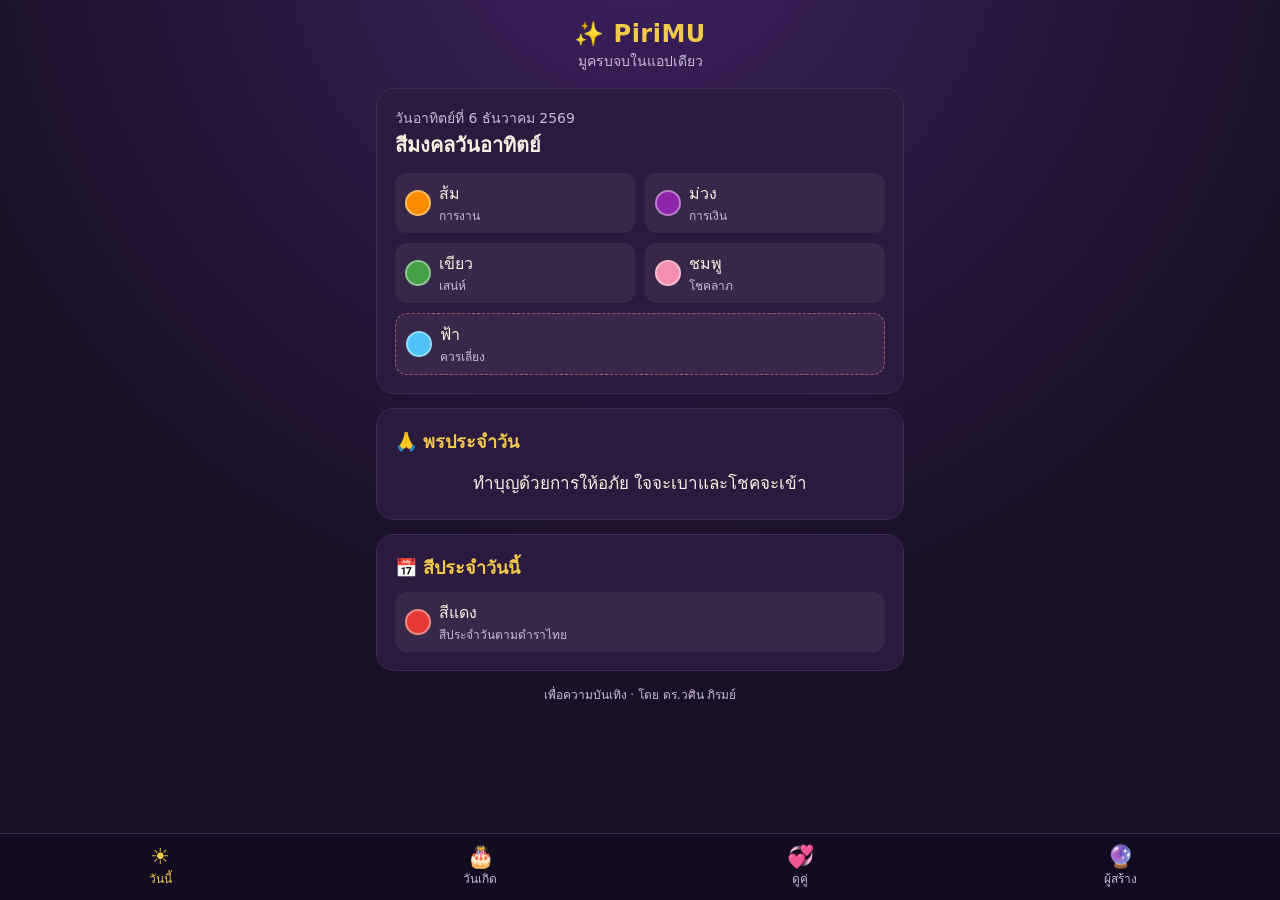
==== android/app/src/main/assets/www/index.html @ fe482118 "android app" ====
<!doctype html>
<html lang="th">
<head>
<meta charset="utf-8">
<meta name="viewport" content="width=device-width,initial-scale=1,viewport-fit=cover">
<title>PiriMU – มูครบจบในแอปเดียว</title>
<style>
:root{--bg:#1a1026;--card:#2a1a3d;--gold:#f2c94c;--gold2:#e0a82e;--txt:#f7efe0;--mut:#c9b8d8;--line:#3d2a55}
*{box-sizing:border-box;margin:0;padding:0;-webkit-tap-highlight-color:transparent}
body{background:radial-gradient(circle at 50% -10%,#3b2160 0,var(--bg) 60%) fixed;color:var(--txt);font-family:"Sarabun","Noto Sans Thai",system-ui,sans-serif;min-height:100vh;padding-bottom:84px}
header{padding:20px 16px 8px;text-align:center}
header h1{font-size:24px;color:var(--gold);letter-spacing:.5px}
header p{color:var(--mut);font-size:14px;margin-top:2px}
main{padding:8px 16px;max-width:560px;margin:0 auto}
.card{background:var(--card);border:1px solid var(--line);border-radius:18px;padding:18px;margin-bottom:14px}
.card h2{font-size:18px;color:var(--gold);margin-bottom:10px}
.big{font-size:20px;font-weight:700}
.mut{color:var(--mut);font-size:14px}
.row{display:flex;gap:10px;flex-wrap:wrap}
.chip{display:flex;align-items:center;gap:8px;background:#ffffff10;border-radius:12px;padding:8px 10px;flex:1 1 45%}
.dot{width:26px;height:26px;border-radius:50%;border:2px solid #fff6;flex:none}
.chip small{display:block;color:var(--mut);font-size:12px}
.bad{border:1px dashed #ff8a8a88}
label{display:block;font-size:14px;color:var(--mut);margin:10px 0 4px}
input,select{width:100%;padding:12px;border-radius:12px;border:1px solid var(--line);background:#120a1c;color:var(--txt);font-size:16px;font-family:inherit}
button.main{width:100%;margin-top:14px;padding:14px;border:0;border-radius:14px;background:linear-gradient(135deg,var(--gold),var(--gold2));color:#2a1a00;font-size:17px;font-weight:700;font-family:inherit}
.score{font-size:56px;font-weight:800;color:var(--gold);text-align:center}
.bar{height:10px;background:#ffffff15;border-radius:6px;overflow:hidden;margin:6px 0 12px}
.bar i{display:block;height:100%;background:linear-gradient(90deg,#ff7eb3,var(--gold))}
.quote{font-size:17px;line-height:1.6;text-align:center;padding:4px 6px}
nav{position:fixed;bottom:0;left:0;right:0;display:flex;background:#140b20f0;border-top:1px solid var(--line);padding-bottom:env(safe-area-inset-bottom)}
nav button{flex:1;background:none;border:0;color:var(--mut);padding:10px 0 12px;font-family:inherit;font-size:12px}
nav button b{display:block;font-size:22px;font-weight:400}
nav button.on{color:var(--gold)}
.tab{display:none}.tab.on{display:block}
a.link{display:flex;justify-content:space-between;align-items:center;padding:13px 4px;border-bottom:1px solid var(--line);color:var(--txt);text-decoration:none}
a.link:last-child{border:0}
a.link span{color:var(--mut);font-size:13px}
.avatar{width:84px;height:84px;border-radius:50%;margin:0 auto 10px;display:grid;place-items:center;font-size:38px;background:linear-gradient(135deg,var(--gold),#b06ab3)}
.center{text-align:center}
.note{font-size:12px;color:var(--mut);text-align:center;margin:6px 0 16px}
</style>
</head>
<body>
<header><h1>✨ PiriMU</h1><p>มูครบจบในแอปเดียว</p></header>
<main>

<section class="tab on" id="t-today">
  <div class="card">
    <div class="mut" id="dateTxt"></div>
    <div class="big" id="dayTxt"></div>
    <div class="row" style="margin-top:12px" id="todayColors"></div>
  </div>
  <div class="card"><h2>🙏 พรประจำวัน</h2><p class="quote" id="quoteTxt"></p></div>
  <div class="card">
    <h2>📅 สีประจำวันนี้</h2>
    <div class="chip"><span class="dot" id="dayDot"></span><div><span id="dayColorName"></span><small>สีประจำวันตามตำราไทย</small></div></div>
  </div>
</section>

<section class="tab" id="t-birth">
  <div class="card">
    <h2>🎂 ดวงตามวันเกิด</h2>
    <label for="bd">วันเกิดของคุณ</label>
    <input type="date" id="bd">
    <button class="main" id="bdBtn">ดูดวง</button>
  </div>
  <div id="bdOut"></div>
</section>

<section class="tab" id="t-love">
  <div class="card">
    <h2>💞 ดูคู่จากชื่อ</h2>
    <label for="n1">ชื่อของคุณ</label><input id="n1" placeholder="เช่น สมชาย">
    <label for="n2">ชื่อคนที่คุณแอบชอบ / แฟน</label><input id="n2" placeholder="เช่น สมหญิง">
    <button class="main" id="loveBtn">ดูความเข้ากัน</button>
  </div>
  <div id="loveOut"></div>
</section>

<section class="tab" id="t-about">
  <div class="card center">
    <div class="avatar">🔮</div>
    <div class="big">ดร.วศิน ภิรมย์</div>
    <p class="mut">ผู้สร้าง PiriMU · อาจารย์ด้านซอฟต์แวร์และ AI</p>
  </div>
  <div class="card">
    <h2>ผลงานอื่นของผู้สร้าง</h2>
    <a class="link" href="https://pirimu.com">PiriMU.com<span>เว็บสายมู →</span></a>
    <a class="link" href="https://kway.app">KWAY.app<span>AI สร้างคอนเทนต์ภาษาไทย →</span></a>
    <a class="link" href="https://wasinpirom.com">wasinpirom.com<span>เกี่ยวกับผู้สร้าง →</span></a>
    <a class="link" href="https://popdeng.com">popdeng.com<span>เกมและความบันเทิง →</span></a>
    <a class="link" href="https://line.me/R/ti/p/@wasin">LINE @wasin<span>ติดต่อ / แนะนำ →</span></a>
  </div>
  <div class="card">
    <h2>เกี่ยวกับแอป</h2>
    <p class="mut">คำทำนายทั้งหมดคำนวณในเครื่องของคุณ ไม่ส่งข้อมูลออกไปที่ใด อ้างอิงตำราสีประจำวันและเลขศาสตร์ที่นิยมในไทย จัดทำเพื่อความบันเทิงเท่านั้น</p>
    <p class="mut" style="margin-top:8px"><a href="https://pirimu.com/privacy" style="color:var(--gold)">นโยบายความเป็นส่วนตัว</a> · เวอร์ชัน 0.1</p>
  </div>
</section>

<p class="note">เพื่อความบันเทิง · โดย ดร.วศิน ภิรมย์</p>
</main>

<nav>
  <button class="on" data-t="today"><b>☀️</b>วันนี้</button>
  <button data-t="birth"><b>🎂</b>วันเกิด</button>
  <button data-t="love"><b>💞</b>ดูคู่</button>
  <button data-t="about"><b>🔮</b>ผู้สร้าง</button>
</nav>

<script>
// ===== ข้อมูลตำรา (แก้ได้ที่นี่) =====
const DAYS=["อาทิตย์","จันทร์","อังคาร","พุธ","พฤหัสบดี","ศุกร์","เสาร์"];
const C={แดง:"#e53935",ชมพู:"#f48fb1",ส้ม:"#fb8c00",เหลือง:"#fdd835",เขียว:"#43a047",ฟ้า:"#4fc3f7",น้ำเงิน:"#1e40af",ม่วง:"#8e24aa",ขาว:"#f5f5f5",ดำ:"#212121",เทา:"#9e9e9e",ครีม:"#f3e5ab",ทอง:"#d4af37",เงิน:"#c0c0c0",น้ำตาล:"#795548",บานเย็น:"#c2185b"};
const DAYCOLOR=["แดง","เหลือง","ชมพู","เขียว","ส้ม","ฟ้า","ม่วง"];
// สีมงคลรายวัน: [การงาน, การเงิน, เสน่ห์, โชคลาภ, กาลกิณี]
const LUCKY=[
 ["ส้ม","ม่วง","เขียว","ชมพู","ฟ้า"],
 ["เขียว","ส้ม","ม่วง","ดำ","แดง"],
 ["ม่วง","ดำ","ส้ม","เหลือง","ขาว"],
 ["ชมพู","เขียว","ฟ้า","ส้ม","บานเย็น"],
 ["แดง","ฟ้า","ดำ","เขียว","ม่วง"],
 ["ส้ม","เหลือง","ชมพู","เขียว","เทา"],
 ["ดำ","ม่วง","ฟ้า","ส้ม","เขียว"]];
const LABEL=["การงาน","การเงิน","เสน่ห์","โชคลาภ","ควรเลี่ยง"];
const BIRTH=[
 "คนเกิดวันอาทิตย์ มีความเป็นผู้นำ ใจกว้าง รักศักดิ์ศรี ทำอะไรทำจริง เหมาะกับงานที่ต้องตัดสินใจ",
 "คนเกิดวันจันทร์ อ่อนโยน ช่างสังเกต มีเสน่ห์แบบนุ่มนวล คนรอบข้างไว้ใจ เก่งเรื่องดูแลผู้อื่น",
 "คนเกิดวันอังคาร กล้าหาญ ตรงไปตรงมา ขยัน ไม่ยอมแพ้ง่าย เหมาะกับงานที่ต้องลงมือ",
 "คนเกิดวันพุธ ช่างพูด ฉลาด ปรับตัวเก่ง มีหัวการค้า ติดต่อสื่อสารได้ดีเยี่ยม",
 "คนเกิดวันพฤหัสบดี สุขุม รักการเรียนรู้ มีผู้ใหญ่อุปถัมภ์ เหมาะกับงานวิชาการและการสอน",
 "คนเกิดวันศุกร์ มีเสน่ห์ รักความสวยงาม มีศิลปะในหัวใจ เข้ากับคนง่าย",
 "คนเกิดวันเสาร์ อดทน หนักแน่น ทำงานหนักได้ดี ความสำเร็จมาช้าแต่มั่นคง"];
const QUOTES=["วันนี้ทำดีหนึ่งอย่าง โชคดีจะตามมาเอง","ยิ้มก่อน ใจจะเปิด ทางก็จะเปิด","เงินทองไหลมา เมื่อใจไม่ขี้กังวล","คนที่ใช่ จะมาในจังหวะที่ใช่","เริ่มเล็กๆ วันนี้ ดีกว่ารอวันที่สมบูรณ์แบบ","ขอให้วันนี้มีแต่คนน่ารักเข้ามาในชีวิต","ความขยันคือเครื่องรางที่ศักดิ์สิทธิ์ที่สุด","ทำบุญด้วยการให้อภัย ใจจะเบาและโชคจะเข้า","โอกาสชอบคนที่เตรียมตัวพร้อม","ขอให้วันนี้ปังทั้งงาน ปังทั้งเงิน ปังทั้งใจ"];
// เลขศาสตร์ (ตารางที่นิยม)
const NUM={1:"กดถทภฤำุ่AIJQY",2:"ขชงบปเแู้BKR",3:"ฆตฑฒ๋CGLS",4:"คธญรษะโัิDMT",5:"ฉณฌนมหฎฮฬึEHNX",6:"จลวอใUVW",7:"ซศส๊ีืOZ",8:"ยผฝพฟ็FP",9:"ฏฐไ์"};
const MAP={};for(const k in NUM)for(const ch of NUM[k])MAP[ch]=+k;
const numOf=s=>[...s.toUpperCase()].reduce((a,ch)=>a+(MAP[ch]||0),0);

// ===== ส่วนแสดงผล =====
const $=id=>document.getElementById(id);
const chip=(name,label,bad)=>`<div class="chip${bad?' bad':''}"><span class="dot" style="background:${C[name]}"></span><div>${name}<small>${label}</small></div></div>`;
function colorsFor(d){return LUCKY[d].map((c,i)=>chip(c,LABEL[i],i===4)).join("")}

function renderToday(){
  const now=new Date(),d=now.getDay();
  $("dateTxt").textContent=now.toLocaleDateString("th-TH",{weekday:"long",day:"numeric",month:"long",year:"numeric"});
  $("dayTxt").textContent="สีมงคลวัน"+DAYS[d];
  $("todayColors").innerHTML=colorsFor(d);
  $("dayDot").style.background=C[DAYCOLOR[d]];
  $("dayColorName").textContent="สี"+DAYCOLOR[d];
  const seed=now.getFullYear()*400+now.getMonth()*31+now.getDate();
  $("quoteTxt").textContent=QUOTES[seed%QUOTES.length];
}

$("bdBtn").onclick=()=>{
  const v=$("bd").value; if(!v){$("bdOut").innerHTML='<div class="card mut">กรุณาเลือกวันเกิดก่อนนะ</div>';return}
  const [y,m,dd]=v.split("-").map(Number); const d=new Date(y,m-1,dd).getDay();
  const n=String(y+m+dd).split("").reduce((a,b)=>a+ +b,0)%9||9;
  $("bdOut").innerHTML=`<div class="card"><h2>เกิดวัน${DAYS[d]}</h2><p style="line-height:1.7">${BIRTH[d]}</p>
  <div class="chip" style="margin-top:12px"><span class="dot" style="background:${C[DAYCOLOR[d]]}"></span><div>สี${DAYCOLOR[d]}<small>สีประจำวันเกิด</small></div></div></div>
  <div class="card"><h2>สีเสริมดวงคนเกิดวัน${DAYS[d]}</h2><div class="row">${colorsFor(d)}</div></div>
  <div class="card"><h2>เลขนำโชค</h2><div class="score">${n}</div><p class="mut center">คำนวณจากวันเดือนปีเกิด</p></div>`;
};

const LOVE=[[90,"คู่บุญ! เข้ากันได้ดีมาก คุยกันรู้เรื่อง ส่งเสริมกันทั้งงานและเงิน"],[75,"คู่ที่ดี มีเคมีเข้ากัน ถ้าใจเย็นกับกันจะยิ่งไปได้ไกล"],[60,"พอไปได้ ต้องเปิดใจคุยกันบ่อยๆ ความต่างจะกลายเป็นเสน่ห์"],[0,"ต่างกันเยอะ แต่ความรักชนะได้ทุกตำรา ถ้าทั้งคู่ตั้งใจ"]];
$("loveBtn").onclick=()=>{
  const a=$("n1").value.trim(),b=$("n2").value.trim();
  if(!a||!b){$("loveOut").innerHTML='<div class="card mut">ใส่ชื่อให้ครบทั้งสองคนนะ</div>';return}
  const [x,y]=[a,b].sort(),na=numOf(x),nb=numOf(y);
  let h=0;for(const ch of x+"|"+y)h=(h*31+ch.charCodeAt(0))>>>0;
  const score=50+((na+nb)*7+h)%50;
  const parts=[["ความรัก",60+(h>>3)%40],["การสื่อสาร",55+(h>>7)%45],["การเงินร่วมกัน",50+(h>>11)%50]];
  const msg=LOVE.find(l=>score>=l[0])[1];
  $("loveOut").innerHTML=`<div class="card center"><p class="mut">${a} 💞 ${b}</p><div class="score">${score}%</div><p style="line-height:1.7">${msg}</p></div>
  <div class="card">${parts.map(p=>`<div>${p[0]} <b style="float:right">${p[1]}%</b></div><div class="bar"><i style="width:${p[1]}%"></i></div>`).join("")}
  <p class="mut">ผลรวมเลขศาสตร์ชื่อ: ${a} = ${numOf(a)}, ${b} = ${numOf(b)}</p></div>`;
};

document.querySelectorAll("nav button").forEach(b=>b.onclick=()=>{
  document.querySelectorAll("nav button,.tab").forEach(e=>e.classList.remove("on"));
  b.classList.add("on");$("t-"+b.dataset.t).classList.add("on");scrollTo(0,0);
});
renderToday();
</script>
</body>
</html>
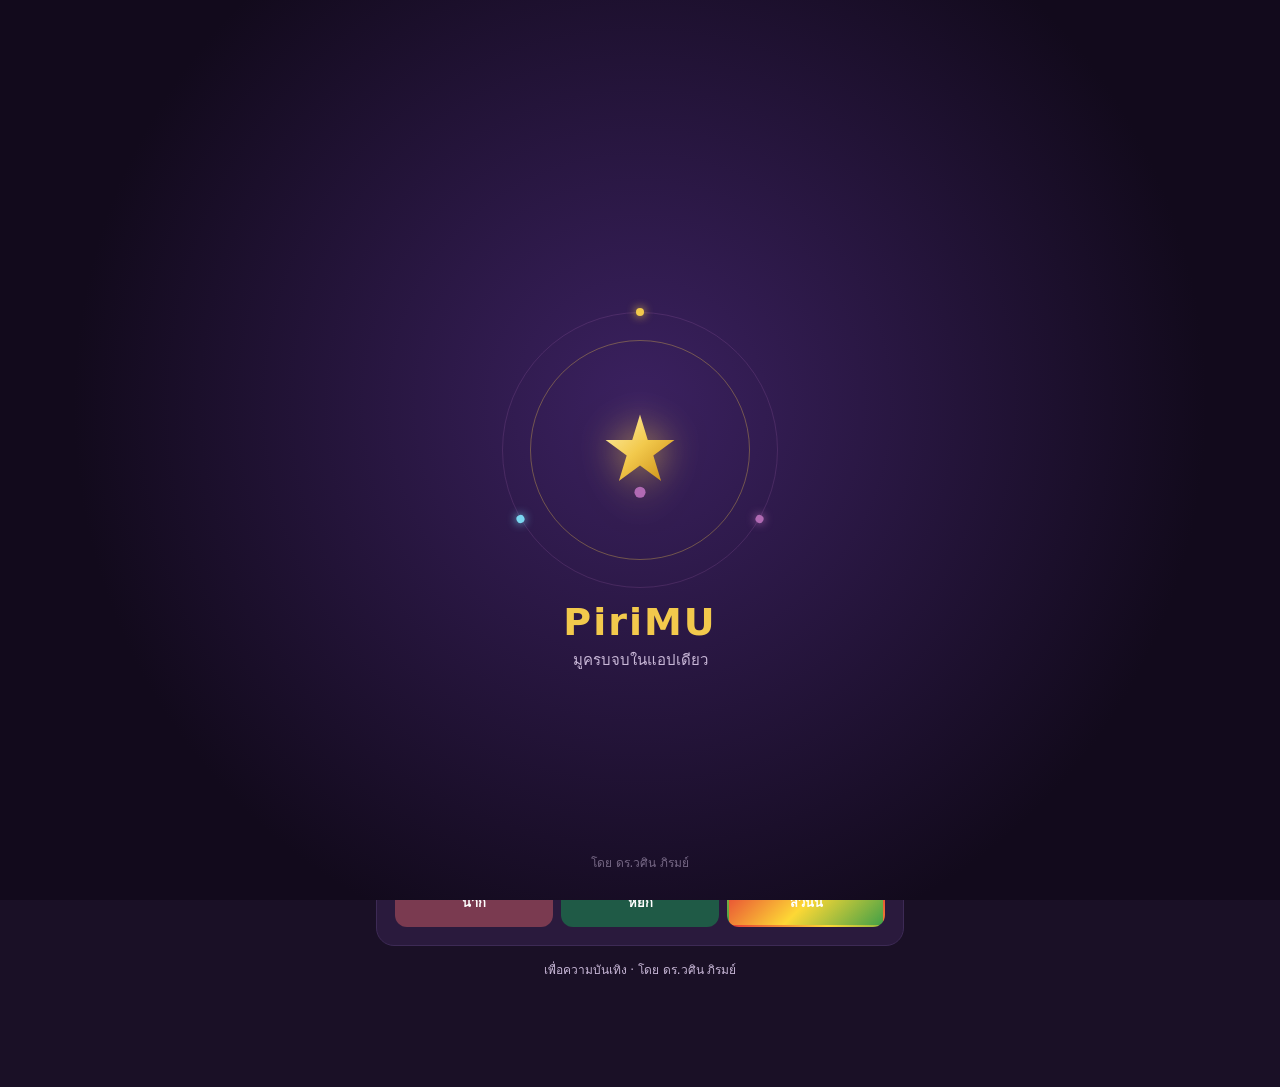
==== commit 9a745d36: "pirimu-v0.3-update pirimu-v0.3-update" ====
--- a/android/app/src/main/assets/www/index.html
+++ b/android/app/src/main/assets/www/index.html
@@ -5,16 +5,23 @@
 <meta name="viewport" content="width=device-width,initial-scale=1,viewport-fit=cover">
 <title>PiriMU – มูครบจบในแอปเดียว</title>
 <style>
-:root{--bg:#1a1026;--card:#2a1a3d;--gold:#f2c94c;--gold2:#e0a82e;--txt:#f7efe0;--mut:#c9b8d8;--line:#3d2a55}
+:root{--bg:#1a1026;--bg2:#3b2160;--card:#2a1a3d;--gold:#f2c94c;--gold2:#e0a82e;--txt:#f7efe0;--mut:#c9b8d8;--line:#3d2a55;--ink:#2a1a00}
+body[data-theme="gold"]{--bg:#1f1708;--bg2:#5a4210;--card:#2e2310;--gold:#ffd86b;--gold2:#d9a521;--mut:#e3d3a8;--line:#4d3b14}
+body[data-theme="silver"]{--bg:#14171c;--bg2:#3a4250;--card:#20252d;--gold:#dfe6ee;--gold2:#a9b4c2;--mut:#b8c2cf;--line:#343c48;--ink:#1a1f26}
+body[data-theme="rose"]{--bg:#22121a;--bg2:#5c2a3c;--card:#33202a;--gold:#f6b8a0;--gold2:#d9826b;--mut:#e3c3cc;--line:#4d2d3a}
+body[data-theme="jade"]{--bg:#0e1c17;--bg2:#1f4a3a;--card:#16302a;--gold:#9be3b8;--gold2:#4fb585;--mut:#bfe0cf;--line:#244a3d;--ink:#0b2a1c}
 *{box-sizing:border-box;margin:0;padding:0;-webkit-tap-highlight-color:transparent}
-body{background:radial-gradient(circle at 50% -10%,#3b2160 0,var(--bg) 60%) fixed;color:var(--txt);font-family:"Sarabun","Noto Sans Thai",system-ui,sans-serif;min-height:100vh;padding-bottom:84px}
-header{padding:20px 16px 8px;text-align:center}
+body{background:radial-gradient(circle at 50% -10%,var(--bg2) 0,var(--bg) 60%) fixed;background-color:var(--bg);color:var(--txt);font-family:"Sarabun","Noto Sans Thai",system-ui,sans-serif;min-height:100vh;padding-bottom:84px}
+header{padding:18px 16px 6px;text-align:center;position:relative;max-width:560px;margin:0 auto}
 header h1{font-size:24px;color:var(--gold);letter-spacing:.5px}
 header p{color:var(--mut);font-size:14px;margin-top:2px}
+#themeBtn{position:absolute;right:16px;top:20px;background:#ffffff14;border:1px solid var(--line);color:var(--txt);border-radius:12px;padding:6px 10px;font-size:18px}
 main{padding:8px 16px;max-width:560px;margin:0 auto}
 .card{background:var(--card);border:1px solid var(--line);border-radius:18px;padding:18px;margin-bottom:14px}
 .card h2{font-size:18px;color:var(--gold);margin-bottom:10px}
 .big{font-size:20px;font-weight:700}
+.dob{display:grid;grid-template-columns:1fr 1.6fr 1.3fr;gap:8px}
+select{appearance:none;-webkit-appearance:none;text-align:center;background:#00000033 url("data:image/svg+xml,%3Csvg xmlns=%27http://www.w3.org/2000/svg%27 width=%2712%27 height=%278%27%3E%3Cpath d=%27M1 1l5 5 5-5%27 stroke=%27%23f2c94c%27 stroke-width=%272%27 fill=%27none%27/%3E%3C/svg%3E") no-repeat right 10px center;padding-right:26px}
 .mut{color:var(--mut);font-size:14px}
 .row{display:flex;gap:10px;flex-wrap:wrap}
 .chip{display:flex;align-items:center;gap:8px;background:#ffffff10;border-radius:12px;padding:8px 10px;flex:1 1 45%}
@@ -22,13 +29,21 @@
 .chip small{display:block;color:var(--mut);font-size:12px}
 .bad{border:1px dashed #ff8a8a88}
 label{display:block;font-size:14px;color:var(--mut);margin:10px 0 4px}
-input,select{width:100%;padding:12px;border-radius:12px;border:1px solid var(--line);background:#120a1c;color:var(--txt);font-size:16px;font-family:inherit}
-button.main{width:100%;margin-top:14px;padding:14px;border:0;border-radius:14px;background:linear-gradient(135deg,var(--gold),var(--gold2));color:#2a1a00;font-size:17px;font-weight:700;font-family:inherit}
+input,select{width:100%;padding:12px;border-radius:12px;border:1px solid var(--line);background:#00000033;color:var(--txt);font-size:16px;font-family:inherit}
+select option{background:#1a1026;color:#f7efe0}
+button.main{width:100%;margin-top:14px;padding:14px;border:0;border-radius:14px;background:linear-gradient(135deg,var(--gold),var(--gold2));color:var(--ink);font-size:17px;font-weight:700;font-family:inherit}
+button.ghost{width:100%;margin-top:10px;padding:12px;border:1px solid var(--gold);border-radius:14px;background:transparent;color:var(--gold);font-size:15px;font-weight:600;font-family:inherit}
 .score{font-size:56px;font-weight:800;color:var(--gold);text-align:center}
 .bar{height:10px;background:#ffffff15;border-radius:6px;overflow:hidden;margin:6px 0 12px}
 .bar i{display:block;height:100%;background:linear-gradient(90deg,#ff7eb3,var(--gold))}
 .quote{font-size:17px;line-height:1.6;text-align:center;padding:4px 6px}
-nav{position:fixed;bottom:0;left:0;right:0;display:flex;background:#140b20f0;border-top:1px solid var(--line);padding-bottom:env(safe-area-inset-bottom)}
+.stars{color:var(--gold);letter-spacing:2px}
+.rate{display:flex;justify-content:space-between;padding:7px 0;border-bottom:1px solid var(--line)}
+.rate:last-child{border:0}
+.pill{display:inline-block;padding:3px 10px;border-radius:99px;background:#ffffff14;font-size:13px;margin:2px 4px 2px 0}
+.warn{background:#ff6b6b22;color:#ffb3b3}
+.good{background:#4caf5022;color:#a8e6ad}
+nav{position:fixed;bottom:0;left:0;right:0;display:flex;background:var(--bg);border-top:1px solid var(--line);padding-bottom:env(safe-area-inset-bottom)}
 nav button{flex:1;background:none;border:0;color:var(--mut);padding:10px 0 12px;font-family:inherit;font-size:12px}
 nav button b{display:block;font-size:22px;font-weight:400}
 nav button.on{color:var(--gold)}
@@ -39,35 +54,93 @@
 .avatar{width:84px;height:84px;border-radius:50%;margin:0 auto 10px;display:grid;place-items:center;font-size:38px;background:linear-gradient(135deg,var(--gold),#b06ab3)}
 .center{text-align:center}
 .note{font-size:12px;color:var(--mut);text-align:center;margin:6px 0 16px}
+.seg{display:flex;gap:6px;margin-bottom:12px}
+.seg button{flex:1;padding:10px 4px;border-radius:12px;border:1px solid var(--line);background:#ffffff0a;color:var(--mut);font-family:inherit;font-size:14px}
+.seg button.on{background:var(--gold);color:var(--ink);border-color:var(--gold);font-weight:700}
+.sub{display:none}.sub.on{display:block}
+.stick{font-size:70px;text-align:center;display:block;margin:6px 0}
+.shake{animation:shk .12s linear 8}
+@keyframes shk{0%{transform:rotate(-10deg)}50%{transform:rotate(10deg)}100%{transform:rotate(-10deg)}}
+#toast{position:fixed;left:50%;bottom:96px;transform:translateX(-50%);background:#000c;color:#fff;padding:10px 16px;border-radius:12px;font-size:14px;display:none;z-index:9}
+.themes{display:grid;grid-template-columns:repeat(3,1fr);gap:8px}
+.themes button{padding:12px 4px;border-radius:12px;border:2px solid transparent;color:#fff;font-family:inherit;font-size:13px;font-weight:600}
+.themes button.on{border-color:#fff}
+
+/* ===== Intro animation ===== */
+#intro{position:fixed;inset:0;z-index:50;display:grid;place-items:center;background:radial-gradient(circle at 50% 45%,#3b2160 0,#120a1c 70%);overflow:hidden;transition:opacity .5s ease,transform .5s ease}
+#intro.out{opacity:0;transform:scale(1.15);pointer-events:none}
+#intro .stage{position:relative;width:220px;height:220px}
+#intro .ring{position:absolute;inset:0;border-radius:50%;border:1.5px solid #f2c94c55;transform:scale(0);animation:ringIn .9s cubic-bezier(.2,.9,.3,1.3) .15s forwards}
+#intro .ring.r2{inset:-28px;border-color:#b06ab333;animation-delay:.3s}
+#intro .orbit{position:absolute;inset:-28px;animation:spin 6s linear infinite;opacity:0;animation-name:spin,fadeIn;animation-duration:6s,.6s;animation-delay:0s,.5s;animation-fill-mode:none,forwards;animation-iteration-count:infinite,1;animation-timing-function:linear,ease}
+#intro .orbit i{position:absolute;left:50%;top:50%;width:8px;height:8px;margin:-4px;border-radius:50%;background:#f2c94c;box-shadow:0 0 10px #f2c94c}
+#intro .star{position:absolute;left:50%;top:50%;width:120px;height:120px;margin:-60px;transform:scale(0) rotate(-180deg);animation:starIn 1s cubic-bezier(.2,.9,.3,1.4) .1s forwards;filter:drop-shadow(0 0 18px #f2c94caa)}
+#intro .glow{position:absolute;left:50%;top:50%;width:10px;height:10px;margin:-5px;border-radius:50%;background:#fff;box-shadow:0 0 60px 30px #f2c94c88;opacity:0;animation:flash .7s ease .85s forwards}
+#intro .spark{position:absolute;left:50%;top:50%;width:6px;height:6px;margin:-3px;border-radius:50%;background:#fff6c9;opacity:0;animation:burst 1s ease-out forwards}
+#intro .brand{position:absolute;left:0;right:0;top:calc(50% + 150px);text-align:center}
+#intro .brand h1{font-size:38px;color:#f2c94c;letter-spacing:2px;font-weight:800}
+#intro .brand h1 span{display:inline-block;opacity:0;transform:translateY(16px);animation:up .5s ease forwards}
+#intro .brand p{color:#c9b8d8;font-size:15px;margin-top:4px;opacity:0;animation:fadeIn .6s ease 1.5s forwards}
+#intro .by{position:absolute;bottom:calc(28px + env(safe-area-inset-bottom));left:0;right:0;text-align:center;color:#c9b8d888;font-size:12px;opacity:0;animation:fadeIn .6s ease 1.7s forwards}
+@keyframes starIn{to{transform:scale(1) rotate(0)}}
+@keyframes ringIn{to{transform:scale(1)}}
+@keyframes spin{to{transform:rotate(360deg)}}
+@keyframes fadeIn{to{opacity:1}}
+@keyframes up{to{opacity:1;transform:none}}
+@keyframes flash{0%{opacity:0;transform:scale(.2)}40%{opacity:1}100%{opacity:0;transform:scale(2.5)}}
+@keyframes burst{0%{opacity:1;transform:translate(0,0) scale(1)}100%{opacity:0;transform:translate(var(--x),var(--y)) scale(.2)}}
+@media (prefers-reduced-motion:reduce){#intro *{animation-duration:.01s!important;animation-delay:0s!important}}
 </style>
 </head>
 <body>
-<header><h1>✨ PiriMU</h1><p>มูครบจบในแอปเดียว</p></header>
+<div id="intro" aria-hidden="true">
+  <div class="stage">
+    <div class="ring"></div><div class="ring r2"></div>
+    <div class="orbit"><i style="transform:translateY(-138px)"></i><i style="transform:rotate(120deg) translateY(-138px);background:#b06ab3;box-shadow:0 0 10px #b06ab3"></i><i style="transform:rotate(240deg) translateY(-138px);background:#7ad7f0;box-shadow:0 0 10px #7ad7f0"></i></div>
+    <svg class="star" viewBox="0 0 108 108"><defs><linearGradient id="gs" x1="0" y1="0" x2="1" y2="1"><stop offset="0" stop-color="#fff2b0"/><stop offset=".5" stop-color="#f2c94c"/><stop offset="1" stop-color="#c98a12"/></linearGradient></defs><path fill="url(#gs)" d="M54,22 L61,45 L85,45 L66,59 L73,82 L54,68 L35,82 L42,59 L23,45 L47,45 Z"/><circle cx="54" cy="92" r="5" fill="#b06ab3"/></svg>
+    <div class="glow"></div>
+  </div>
+  <div class="brand"><h1 id="introName"></h1><p>มูครบจบในแอปเดียว</p></div>
+  <div class="by">โดย ดร.วศิน ภิรมย์</div>
+</div>
+<header>
+  <h1>✨ PiriMU</h1><p>มูครบจบในแอปเดียว</p>
+  <button id="themeBtn" aria-label="เปลี่ยนธีม">🎨</button>
+</header>
 <main>
 
+<!-- ===== วันนี้ ===== -->
 <section class="tab on" id="t-today">
   <div class="card">
     <div class="mut" id="dateTxt"></div>
     <div class="big" id="dayTxt"></div>
     <div class="row" style="margin-top:12px" id="todayColors"></div>
-  </div>
+    <button class="ghost" id="shareToday">📤 แชร์สีมงคลวันนี้</button>
+  </div>
+  <div class="card" id="piriCard"></div>
   <div class="card"><h2>🙏 พรประจำวัน</h2><p class="quote" id="quoteTxt"></p></div>
-  <div class="card">
-    <h2>📅 สีประจำวันนี้</h2>
-    <div class="chip"><span class="dot" id="dayDot"></span><div><span id="dayColorName"></span><small>สีประจำวันตามตำราไทย</small></div></div>
+  <div class="card" id="themeCard">
+    <h2>🎨 ธีมแอป</h2>
+    <div class="themes" id="themes"></div>
   </div>
 </section>
 
+<!-- ===== ดวง ===== -->
 <section class="tab" id="t-birth">
   <div class="card">
-    <h2>🎂 ดวงตามวันเกิด</h2>
-    <label for="bd">วันเกิดของคุณ</label>
-    <input type="date" id="bd">
+    <h2>🎂 วันเกิดของคุณ</h2>
+    <div class="dob">
+      <select id="bdD" aria-label="วัน"></select>
+      <select id="bdM" aria-label="เดือน"></select>
+      <select id="bdY" aria-label="ปี พ.ศ."></select>
+    </div>
     <button class="main" id="bdBtn">ดูดวง</button>
+    <p class="mut center" style="margin-top:8px">แอปจะจำวันเกิดไว้ในเครื่องนี้ เพื่อทำนายดวงรายวันให้</p>
   </div>
   <div id="bdOut"></div>
 </section>
 
+<!-- ===== ดูคู่ ===== -->
 <section class="tab" id="t-love">
   <div class="card">
     <h2>💞 ดูคู่จากชื่อ</h2>
@@ -78,6 +151,33 @@
   <div id="loveOut"></div>
 </section>
 
+<!-- ===== เสี่ยงทาย ===== -->
+<section class="tab" id="t-tools">
+  <div class="seg">
+    <button class="on" data-s="num">🔢 เลขมงคล</button>
+    <button data-s="siam">🎋 เซียมซี</button>
+  </div>
+  <div class="sub on" id="s-num">
+    <div class="card">
+      <h2>🔢 ดูเลขมงคล</h2>
+      <p class="mut">ใส่เบอร์โทร ทะเบียนรถ หรือบ้านเลขที่</p>
+      <input id="numIn" inputmode="numeric" placeholder="เช่น 0812345678">
+      <button class="main" id="numBtn">วิเคราะห์เลข</button>
+    </div>
+    <div id="numOut"></div>
+  </div>
+  <div class="sub" id="s-siam">
+    <div class="card center">
+      <h2>🎋 เซียมซีปิริ</h2>
+      <p class="mut">ตั้งจิตอธิษฐาน นึกถึงเรื่องที่อยากรู้ทีละเรื่อง แล้วกดเขย่า</p>
+      <span class="stick" id="stick">🎋</span>
+      <button class="main" id="siamBtn">เขย่าเซียมซี</button>
+    </div>
+    <div id="siamOut"></div>
+  </div>
+</section>
+
+<!-- ===== ผู้สร้าง ===== -->
 <section class="tab" id="t-about">
   <div class="card center">
     <div class="avatar">🔮</div>
@@ -86,7 +186,7 @@
   </div>
   <div class="card">
     <h2>ผลงานอื่นของผู้สร้าง</h2>
-    <a class="link" href="https://pirimu.com">PiriMU.com<span>เว็บสายมู →</span></a>
+    <a class="link" href="https://pirimu.com">PiriMU บนคอมพิวเตอร์<span>บราวเซอร์สายมู ฟรี →</span></a>
     <a class="link" href="https://kway.app">KWAY.app<span>AI สร้างคอนเทนต์ภาษาไทย →</span></a>
     <a class="link" href="https://wasinpirom.com">wasinpirom.com<span>เกี่ยวกับผู้สร้าง →</span></a>
     <a class="link" href="https://popdeng.com">popdeng.com<span>เกมและความบันเทิง →</span></a>
@@ -94,8 +194,8 @@
   </div>
   <div class="card">
     <h2>เกี่ยวกับแอป</h2>
-    <p class="mut">คำทำนายทั้งหมดคำนวณในเครื่องของคุณ ไม่ส่งข้อมูลออกไปที่ใด อ้างอิงตำราสีประจำวันและเลขศาสตร์ที่นิยมในไทย จัดทำเพื่อความบันเทิงเท่านั้น</p>
-    <p class="mut" style="margin-top:8px"><a href="https://pirimu.com/privacy" style="color:var(--gold)">นโยบายความเป็นส่วนตัว</a> · เวอร์ชัน 0.1</p>
+    <p class="mut">คำทำนายทั้งหมดคำนวณในเครื่องของคุณ ไม่ส่งข้อมูลออกไปที่ใด อ้างอิงตำราสีประจำวัน นักษัตร และเลขศาสตร์ที่นิยมในไทย คำทำนายเรียบเรียงใหม่โดยผู้สร้าง จัดทำเพื่อความบันเทิงเท่านั้น</p>
+    <p class="mut" style="margin-top:8px"><a href="https://pirimu.com/privacy" style="color:var(--gold)">นโยบายความเป็นส่วนตัว</a> · เวอร์ชัน 0.3</p>
   </div>
 </section>
 
@@ -104,17 +204,19 @@
 
 <nav>
   <button class="on" data-t="today"><b>☀️</b>วันนี้</button>
-  <button data-t="birth"><b>🎂</b>วันเกิด</button>
+  <button data-t="birth"><b>🎂</b>ดวง</button>
   <button data-t="love"><b>💞</b>ดูคู่</button>
+  <button data-t="tools"><b>🎋</b>เสี่ยงทาย</button>
   <button data-t="about"><b>🔮</b>ผู้สร้าง</button>
 </nav>
+<div id="toast"></div>
 
 <script>
-// ===== ข้อมูลตำรา (แก้ได้ที่นี่) =====
+// ================= ข้อมูลตำรา (แก้ได้ที่นี่) =================
 const DAYS=["อาทิตย์","จันทร์","อังคาร","พุธ","พฤหัสบดี","ศุกร์","เสาร์"];
 const C={แดง:"#e53935",ชมพู:"#f48fb1",ส้ม:"#fb8c00",เหลือง:"#fdd835",เขียว:"#43a047",ฟ้า:"#4fc3f7",น้ำเงิน:"#1e40af",ม่วง:"#8e24aa",ขาว:"#f5f5f5",ดำ:"#212121",เทา:"#9e9e9e",ครีม:"#f3e5ab",ทอง:"#d4af37",เงิน:"#c0c0c0",น้ำตาล:"#795548",บานเย็น:"#c2185b"};
 const DAYCOLOR=["แดง","เหลือง","ชมพู","เขียว","ส้ม","ฟ้า","ม่วง"];
-// สีมงคลรายวัน: [การงาน, การเงิน, เสน่ห์, โชคลาภ, กาลกิณี]
+// สีมงคลรายวัน: [การงาน, การเงิน, เสน่ห์, โชคลาภ, ควรเลี่ยง]
 const LUCKY=[
  ["ส้ม","ม่วง","เขียว","ชมพู","ฟ้า"],
  ["เขียว","ส้ม","ม่วง","ดำ","แดง"],
@@ -133,37 +235,167 @@
  "คนเกิดวันศุกร์ มีเสน่ห์ รักความสวยงาม มีศิลปะในหัวใจ เข้ากับคนง่าย",
  "คนเกิดวันเสาร์ อดทน หนักแน่น ทำงานหนักได้ดี ความสำเร็จมาช้าแต่มั่นคง"];
 const QUOTES=["วันนี้ทำดีหนึ่งอย่าง โชคดีจะตามมาเอง","ยิ้มก่อน ใจจะเปิด ทางก็จะเปิด","เงินทองไหลมา เมื่อใจไม่ขี้กังวล","คนที่ใช่ จะมาในจังหวะที่ใช่","เริ่มเล็กๆ วันนี้ ดีกว่ารอวันที่สมบูรณ์แบบ","ขอให้วันนี้มีแต่คนน่ารักเข้ามาในชีวิต","ความขยันคือเครื่องรางที่ศักดิ์สิทธิ์ที่สุด","ทำบุญด้วยการให้อภัย ใจจะเบาและโชคจะเข้า","โอกาสชอบคนที่เตรียมตัวพร้อม","ขอให้วันนี้ปังทั้งงาน ปังทั้งเงิน ปังทั้งใจ"];
-// เลขศาสตร์ (ตารางที่นิยม)
-const NUM={1:"กดถทภฤำุ่AIJQY",2:"ขชงบปเแู้BKR",3:"ฆตฑฒ๋CGLS",4:"คธญรษะโัิDMT",5:"ฉณฌนมหฎฮฬึEHNX",6:"จลวอใUVW",7:"ซศส๊ีืOZ",8:"ยผฝพฟ็FP",9:"ฏฐไ์"};
-const MAP={};for(const k in NUM)for(const ch of NUM[k])MAP[ch]=+k;
-const numOf=s=>[...s.toUpperCase()].reduce((a,ch)=>a+(MAP[ch]||0),0);
-
-// ===== ส่วนแสดงผล =====
+
+// นักษัตร (เริ่มปีชวด ค.ศ. 2020) และธาตุตามเลขท้ายปี ค.ศ.
+const ZODIAC=[["ชวด","🐀","หนู"],["ฉลู","🐂","วัว"],["ขาล","🐅","เสือ"],["เถาะ","🐇","กระต่าย"],["มะโรง","🐉","งูใหญ่"],["มะเส็ง","🐍","งูเล็ก"],["มะเมีย","🐎","ม้า"],["มะแม","🐐","แพะ"],["วอก","🐒","ลิง"],["ระกา","🐓","ไก่"],["จอ","🐕","สุนัข"],["กุน","🐖","หมู"]];
+const ELEMENT=["ทอง","ทอง","น้ำ","น้ำ","ไม้","ไม้","ไฟ","ไฟ","ดิน","ดิน"];
+const ELEM_SUPPORT={ทอง:["ดิน","เหลือง / ทอง"],น้ำ:["ทอง","ขาว / เงิน"],ไม้:["น้ำ","ฟ้า / น้ำเงิน"],ไฟ:["ไม้","เขียว"],ดิน:["ไฟ","แดง / ส้ม"]};
+const zIndex=y=>((y-2020)%12+12)%12;
+
+// เลข 1-9 ตามดาวพระเคราะห์
+const PLANET={
+ 1:["อาทิตย์","ผู้นำ มีเกียรติ มีชื่อเสียง เด็ดขาด",["ดี","ระวังความดื้อ"]],
+ 2:["จันทร์","เสน่ห์ อ่อนโยน คนเอ็นดู มีจินตนาการ",["ดี","ระวังใจอ่อน"]],
+ 3:["อังคาร","ขยัน กล้าหาญ ลงมือทำ ไม่กลัวงานหนัก",["ปานกลาง","ระวังใจร้อน"]],
+ 4:["พุธ","การสื่อสาร การค้า เจรจาเก่ง มีมิตรเยอะ",["ดี","ระวังพูดเกินตัว"]],
+ 5:["พฤหัสบดี","ปัญญา ความรู้ ผู้ใหญ่อุปถัมภ์ มั่นคง",["ดีมาก",""]],
+ 6:["ศุกร์","ความรัก ศิลปะ โชคลาภ เงินทองไหลมา",["ดีมาก","ระวังใช้เงินเพลิน"]],
+ 7:["เสาร์","อดทน หนักแน่น สำเร็จช้าแต่มั่นคง",["ปานกลาง","ระวังเหนื่อยสะสม"]],
+ 8:["ราหู","กล้าเสี่ยง พลิกแพลงเก่ง เด่นด้านธุรกิจ",["ปานกลาง","ระวังการพนันและหนี้"]],
+ 9:["เกตุ","สิ่งศักดิ์สิทธิ์คุ้มครอง สัญชาตญาณดี",["ดี",""]]};
+
+// เซียมซีปิริ 28 ใบ (เรียบเรียงใหม่โดยผู้สร้าง) : [ระดับ, คำทำนาย, คำแนะนำ]
+const SIAM=[
+ ["ดีมาก","ดั่งตะวันพ้นเมฆ สิ่งที่รอคอยจะคลี่คลาย","ลงมือตามแผนได้เลย อย่ารีรอ"],
+ ["ดี","ดั่งเรือได้ลมส่ง งานเดินหน้าไปได้ด้วยดี","รักษาจังหวะ อย่าเร่งจนพลาด"],
+ ["ปานกลาง","ดั่งฝนตกบ้างหยุดบ้าง ต้องอดทนอีกนิด","ค่อยๆ ทำ อย่าเพิ่งท้อ"],
+ ["ดีมาก","ดั่งดอกไม้บานต้นฤดู มีข่าวดีเข้ามา","เปิดใจรับโอกาสใหม่"],
+ ["ระวัง","ดั่งเดินทางยามค่ำ ควรมีคนนำทาง","ปรึกษาผู้ใหญ่ก่อนตัดสินใจ"],
+ ["ดี","ดั่งต้นกล้าได้น้ำ ความพยายามเริ่มผลิดอก","ทำต่ออย่างสม่ำเสมอ"],
+ ["ปานกลาง","ดั่งจันทร์ข้างแรม ยังไม่ใช่เวลาเต็มที่","เก็บแรงไว้ รอจังหวะ"],
+ ["ดีมาก","ดั่งพบบ่อน้ำกลางทะเลทราย มีผู้ช่วยเหลือ","อย่าลืมขอบคุณคนที่ช่วย"],
+ ["ดี","ดั่งนกกลับรัง ครอบครัวอบอุ่นสุขใจ","ใช้เวลากับคนที่รัก"],
+ ["ระวัง","ดั่งคลื่นลมแรง อย่าเพิ่งออกเรือ","ชะลอการลงทุนหรือการเซ็นสัญญา"],
+ ["ดี","ดั่งเพชรในตม ความสามารถจะมีคนเห็น","แสดงฝีมือให้เต็มที่"],
+ ["ปานกลาง","ดั่งทางสองแพร่ง ต้องเลือกอย่างใดอย่างหนึ่ง","เลือกทางที่ใจสงบที่สุด"],
+ ["ดีมาก","ดั่งได้ทองคำในมือ โชคลาภมาไม่คาดคิด","ใช้เงินอย่างมีสติ"],
+ ["ดี","ดั่งสายน้ำไหลรวมทะเล งานร่วมมือสำเร็จ","ทำงานเป็นทีม"],
+ ["ระวัง","ดั่งไฟใกล้ฟาง ระวังคำพูดก่อเรื่อง","คิดก่อนพูด อย่าโพสต์ตอนโกรธ"],
+ ["ปานกลาง","ดั่งปลูกข้าวรอเก็บเกี่ยว ผลยังมาไม่ถึง","อดทนรออีกระยะ"],
+ ["ดี","ดั่งลมเย็นยามบ่าย ความกังวลจะเบาลง","พักผ่อนให้พอ"],
+ ["ดีมาก","ดั่งมังกรได้แก้ว ชื่อเสียงหน้าที่การงานรุ่ง","กล้าเสนอตัวรับงานใหญ่"],
+ ["ปานกลาง","ดั่งหมอกยามเช้า เรื่องยังไม่ชัด","รอข้อมูลให้ครบก่อน"],
+ ["ดี","ดั่งได้เพื่อนร่วมทาง มีคนรู้ใจเข้ามา","เปิดใจคุยกับคนใหม่"],
+ ["ระวัง","ดั่งเงาไม้ไหว อย่าหลงเชื่อคำหวาน","อย่าโอนเงินให้คนแปลกหน้า"],
+ ["ดี","ดั่งเทียนส่องทาง ปัญญาจะพาพ้นทุกข์","อ่าน เรียนรู้ ถามผู้รู้"],
+ ["ดีมาก","ดั่งฟ้าหลังฝน มีสายรุ้งรออยู่","เรื่องร้ายผ่านไปแล้ว"],
+ ["ปานกลาง","ดั่งเดินขึ้นเขา เหนื่อยแต่ถึงแน่","แบ่งงานเป็นก้าวเล็กๆ"],
+ ["ดี","ดั่งผึ้งเก็บน้ำหวาน ออมทีละน้อยจะมั่งคั่ง","เริ่มเก็บเงินวันนี้"],
+ ["ระวัง","ดั่งหลงทางในป่า ใจร้อนจะยิ่งหลง","ตั้งสติ ทบทวนเป้าหมาย"],
+ ["ดี","ดั่งบัวพ้นน้ำ ความตั้งใจดีเริ่มผลิบาน","ทำความดีต่อไป"],
+ ["ดีมาก","ดั่งได้พรจากฟ้า สมหวังในสิ่งที่ขอ","ทำบุญแบ่งปันความสุข"]];
+
+const ADVICE=["เริ่มงานสำคัญช่วงเช้า","คุยกับคนที่ไม่ได้คุยนาน","จัดโต๊ะทำงานให้โล่ง","ดื่มน้ำเยอะๆ แล้วใจจะแจ่มใส","อย่าเพิ่งซื้อของชิ้นใหญ่","ขอบคุณคนรอบข้างสักคำ","ปิดแท็บที่ไม่ใช้ แล้วโฟกัสทีละเรื่อง","ออกไปเดินรับแดดสักสิบนาที","ทำบุญหรือแบ่งปันเล็กๆ","เขียนเป้าหมายวันนี้ 3 ข้อ"];
+
+const THEMES=[["night","ม่วงราตรี","#3b2160"],["gold","ทองคำ","#8a6a12"],["silver","เงินยวง","#4c5666"],["rose","นาก","#7a3a50"],["jade","หยก","#1f5a46"],["day","สีวันนี้","linear-gradient(135deg,#e53935,#fdd835,#43a047)"]];
+
+// ================= เครื่องมือ =================
 const $=id=>document.getElementById(id);
+const esc=s=>String(s).replace(/[&<>"']/g,c=>({"&":"&amp;","<":"&lt;",">":"&gt;",'"':"&quot;","'":"&#39;"}[c]));
+const hash=s=>{let h=2166136261;for(const ch of s){h^=ch.charCodeAt(0);h=Math.imul(h,16777619)>>>0}return h};
+const store={get(k){try{return JSON.parse(localStorage.getItem(k))}catch(e){return null}},set(k,v){try{localStorage.setItem(k,JSON.stringify(v))}catch(e){}}};
+const stars=n=>"★".repeat(n)+"☆".repeat(5-n);
 const chip=(name,label,bad)=>`<div class="chip${bad?' bad':''}"><span class="dot" style="background:${C[name]}"></span><div>${name}<small>${label}</small></div></div>`;
-function colorsFor(d){return LUCKY[d].map((c,i)=>chip(c,LABEL[i],i===4)).join("")}
-
+const colorsFor=d=>LUCKY[d].map((c,i)=>chip(c,LABEL[i],i===4)).join("");
+const LINK="https://play.google.com/store/apps/details?id=com.pirimu.app";
+function toast(t){const e=$("toast");e.textContent=t;e.style.display="block";clearTimeout(e._t);e._t=setTimeout(()=>e.style.display="none",2200)}
+function share(text){
+  const full=text+"\n\n🔮 ดูของคุณได้ที่แอป PiriMU โดย ดร.วศิน ภิรมย์\n"+LINK;
+  if(window.Android&&Android.share){Android.share(full);return}
+  if(navigator.share){navigator.share({text:full}).catch(()=>{});return}
+  try{navigator.clipboard.writeText(full);toast("คัดลอกข้อความแล้ว")}catch(e){}
+}
+const todayKey=()=>{const n=new Date();return n.getFullYear()+"-"+(n.getMonth()+1)+"-"+n.getDate()};
+
+// ================= ธีม =================
+function applyTheme(t){
+  let use=t;
+  if(t==="day"){use=["rose","gold","rose","jade","gold","silver","night"][new Date().getDay()]}
+  document.body.dataset.theme=use==="night"?"":use;
+  document.querySelectorAll("#themes button").forEach(b=>b.classList.toggle("on",b.dataset.th===t));
+}
+$("themes").innerHTML=THEMES.map(t=>`<button data-th="${t[0]}" style="background:${t[2]}">${t[1]}</button>`).join("");
+$("themes").onclick=e=>{const b=e.target.closest("button");if(!b)return;store.set("pirimu_theme",b.dataset.th);applyTheme(b.dataset.th)};
+$("themeBtn").onclick=()=>{goTab("today");$("themeCard").scrollIntoView({behavior:"smooth"})};
+applyTheme(store.get("pirimu_theme")||"night");
+
+// ================= วันนี้ =================
 function renderToday(){
   const now=new Date(),d=now.getDay();
   $("dateTxt").textContent=now.toLocaleDateString("th-TH",{weekday:"long",day:"numeric",month:"long",year:"numeric"});
   $("dayTxt").textContent="สีมงคลวัน"+DAYS[d];
   $("todayColors").innerHTML=colorsFor(d);
-  $("dayDot").style.background=C[DAYCOLOR[d]];
-  $("dayColorName").textContent="สี"+DAYCOLOR[d];
-  const seed=now.getFullYear()*400+now.getMonth()*31+now.getDate();
-  $("quoteTxt").textContent=QUOTES[seed%QUOTES.length];
-}
-
-$("bdBtn").onclick=()=>{
-  const v=$("bd").value; if(!v){$("bdOut").innerHTML='<div class="card mut">กรุณาเลือกวันเกิดก่อนนะ</div>';return}
-  const [y,m,dd]=v.split("-").map(Number); const d=new Date(y,m-1,dd).getDay();
+  $("quoteTxt").textContent=QUOTES[hash(todayKey())%QUOTES.length];
+  renderPiri();
+}
+$("shareToday").onclick=()=>{
+  const d=new Date().getDay(),L=LUCKY[d];
+  share(`✨ สีมงคลวัน${DAYS[d]}\n💼 การงาน: ${L[0]}\n💰 การเงิน: ${L[1]}\n💖 เสน่ห์: ${L[2]}\n🍀 โชคลาภ: ${L[3]}\n🚫 ควรเลี่ยง: ${L[4]}`);
+};
+
+// หมอดูปิริ: ดวงรายวันจากวันเกิด (ผลเดิมตลอดทั้งวัน)
+function piriReading(bd){
+  const h=hash(bd.join("-")+"|"+todayKey());
+  const r=k=>2+((h>>>k)%4); // 2-5 ดาว
+  const cats=[["🌟 ภาพรวม",r(0)],["💼 การงาน",r(3)],["💰 การเงิน",r(6)],["💖 ความรัก",r(9)]];
+  const a=1+(h>>>12)%9,b=(h>>>16)%10;
+  return{cats,nums:`${a}${b} · ${b}${a}`,advice:ADVICE[(h>>>20)%ADVICE.length]};
+}
+function renderPiri(){
+  const bd=store.get("pirimu_bd");
+  if(!bd){$("piriCard").innerHTML=`<h2>🔮 หมอดูปิริ</h2><p class="mut">ตั้งวันเกิดก่อน แล้วหมอดูปิริจะทำนายดวงให้ทุกวัน</p><button class="ghost" onclick="goTab('birth')">🎂 ตั้งวันเกิด</button>`;return}
+  const p=piriReading(bd);
+  $("piriCard").innerHTML=`<h2>🔮 หมอดูปิริ · ดวงวันนี้</h2>
+  ${p.cats.map(c=>`<div class="rate"><span>${c[0]}</span><span class="stars">${stars(c[1])}</span></div>`).join("")}
+  <p style="margin-top:12px">🔢 เลขนำโชควันนี้ <b style="color:var(--gold)">${p.nums}</b></p>
+  <p style="margin-top:6px">💡 ${p.advice}</p>
+  <button class="ghost" id="sharePiri">📤 แชร์ดวงวันนี้</button>`;
+  $("sharePiri").onclick=()=>share("🔮 ดวงวันนี้จากหมอดูปิริ\n"+p.cats.map(c=>c[0]+" "+stars(c[1])).join("\n")+"\n🔢 เลขนำโชค "+p.nums+"\n💡 "+p.advice);
+}
+
+// ================= ดวง (วันเกิด + นักษัตร) =================
+const MONTHS=["มกราคม","กุมภาพันธ์","มีนาคม","เมษายน","พฤษภาคม","มิถุนายน","กรกฎาคม","สิงหาคม","กันยายน","ตุลาคม","พฤศจิกายน","ธันวาคม"];
+(function(){
+  const opt=(v,t)=>`<option value="${v}">${t}</option>`;
+  $("bdD").innerHTML=opt("","วัน")+Array.from({length:31},(_,i)=>opt(i+1,i+1)).join("");
+  $("bdM").innerHTML=opt("","เดือน")+MONTHS.map((m,i)=>opt(i+1,m)).join("");
+  const now=new Date().getFullYear();let ys=opt("","ปี พ.ศ.");
+  for(let y=now;y>=now-100;y--)ys+=opt(y,y+543);
+  $("bdY").innerHTML=ys;
+  const sv=store.get("pirimu_bd");if(sv){$("bdD").value=sv[0];$("bdM").value=sv[1];$("bdY").value=sv[2];}
+})();
+function renderBirth(dd,m,y){
+  const d=new Date(y,m-1,dd).getDay();
   const n=String(y+m+dd).split("").reduce((a,b)=>a+ +b,0)%9||9;
+  const zi=zIndex(y),Z=ZODIAC[zi],el=ELEMENT[y%10],sup=ELEM_SUPPORT[el];
+  const cy=new Date().getFullYear(),ci=zIndex(cy),CZ=ZODIAC[ci];
+  const clash=zi===(ci+6)%12,same=zi===ci;
+  const clashTxt=clash?`<span class="pill warn">ปีนี้ชงตรง</span> ปีนี้ปี${CZ[0]} เป็นปีชงของคนปี${Z[0]} ควรใจเย็น ตรวจสุขภาพ และระวังการลงทุนใหญ่`
+    :same?`<span class="pill warn">ปีชงร่วม</span> ปีนี้เป็นปีนักษัตรของคุณเอง (ปี${CZ[0]}) ตามความเชื่อบางตำราให้ระวังตัวเป็นพิเศษ`
+    :`<span class="pill good">ไม่ชง</span> ปีนี้ปี${CZ[0]} ไม่ชงกับคนปี${Z[0]} ลุยงานได้เต็มที่`;
   $("bdOut").innerHTML=`<div class="card"><h2>เกิดวัน${DAYS[d]}</h2><p style="line-height:1.7">${BIRTH[d]}</p>
   <div class="chip" style="margin-top:12px"><span class="dot" style="background:${C[DAYCOLOR[d]]}"></span><div>สี${DAYCOLOR[d]}<small>สีประจำวันเกิด</small></div></div></div>
+  <div class="card"><h2>${Z[1]} นักษัตร: ปี${Z[0]} (${Z[2]})</h2>
+  <p>ธาตุประจำปีเกิด: <b>${el}</b> · ธาตุส่งเสริม: <b>${sup[0]}</b></p>
+  <p class="mut" style="margin-top:4px">สีเสริมธาตุ: ${sup[1]}</p>
+  <p style="margin-top:10px;line-height:1.7">${clashTxt}</p>
+  <p class="mut" style="margin-top:8px;font-size:12px">นับนักษัตรตามปีปฏิทิน ค.ศ. ถ้าเกิดช่วงต้นปีก่อนตรุษจีนหรือสงกรานต์ บางตำราจะนับเป็นปีก่อนหน้า</p></div>
   <div class="card"><h2>สีเสริมดวงคนเกิดวัน${DAYS[d]}</h2><div class="row">${colorsFor(d)}</div></div>
-  <div class="card"><h2>เลขนำโชค</h2><div class="score">${n}</div><p class="mut center">คำนวณจากวันเดือนปีเกิด</p></div>`;
+  <div class="card"><h2>เลขนำโชคประจำตัว</h2><div class="score">${n}</div><p class="mut center">ดาว${PLANET[n][0]} · ${PLANET[n][1]}</p></div>`;
+}
+$("bdBtn").onclick=()=>{
+  const dd=+$("bdD").value,m=+$("bdM").value,y=+$("bdY").value;
+  if(!dd||!m||!y){$("bdOut").innerHTML='<div class="card mut">เลือกวัน เดือน และปีเกิดให้ครบนะ</div>';return}
+  const max=new Date(y,m,0).getDate();
+  if(dd>max){$("bdOut").innerHTML=`<div class="card mut">เดือน${MONTHS[m-1]} ปี ${y+543} มีแค่ ${max} วันนะ</div>`;return}
+  store.set("pirimu_bd",[dd,m,y]);
+  renderBirth(dd,m,y);renderPiri();
 };
 
+// ================= ดูคู่ =================
+const NUM={1:"กดถทภฤำุ่AIJQY",2:"ขชงบปเแู้BKR",3:"ฆตฑฒ๋CGLS",4:"คธญรษะโัิDMT",5:"ฉณฌนมหฎฮฬึEHNX",6:"จลวอใUVW",7:"ซศส๊ีืOZ",8:"ยผฝพฟ็FP",9:"ฏฐไ์"};
+const MAP={};for(const k in NUM)for(const ch of NUM[k])MAP[ch]=+k;
+const numOf=s=>[...s.toUpperCase()].reduce((a,ch)=>a+(MAP[ch]||0),0);
 const LOVE=[[90,"คู่บุญ! เข้ากันได้ดีมาก คุยกันรู้เรื่อง ส่งเสริมกันทั้งงานและเงิน"],[75,"คู่ที่ดี มีเคมีเข้ากัน ถ้าใจเย็นกับกันจะยิ่งไปได้ไกล"],[60,"พอไปได้ ต้องเปิดใจคุยกันบ่อยๆ ความต่างจะกลายเป็นเสน่ห์"],[0,"ต่างกันเยอะ แต่ความรักชนะได้ทุกตำรา ถ้าทั้งคู่ตั้งใจ"]];
 $("loveBtn").onclick=()=>{
   const a=$("n1").value.trim(),b=$("n2").value.trim();
@@ -173,16 +405,76 @@
   const score=50+((na+nb)*7+h)%50;
   const parts=[["ความรัก",60+(h>>3)%40],["การสื่อสาร",55+(h>>7)%45],["การเงินร่วมกัน",50+(h>>11)%50]];
   const msg=LOVE.find(l=>score>=l[0])[1];
-  $("loveOut").innerHTML=`<div class="card center"><p class="mut">${a} 💞 ${b}</p><div class="score">${score}%</div><p style="line-height:1.7">${msg}</p></div>
+  $("loveOut").innerHTML=`<div class="card center"><p class="mut">${esc(a)} 💞 ${esc(b)}</p><div class="score">${score}%</div><p style="line-height:1.7">${msg}</p></div>
   <div class="card">${parts.map(p=>`<div>${p[0]} <b style="float:right">${p[1]}%</b></div><div class="bar"><i style="width:${p[1]}%"></i></div>`).join("")}
-  <p class="mut">ผลรวมเลขศาสตร์ชื่อ: ${a} = ${numOf(a)}, ${b} = ${numOf(b)}</p></div>`;
+  <p class="mut">ผลรวมเลขศาสตร์ชื่อ: ${esc(a)} = ${numOf(a)}, ${esc(b)} = ${numOf(b)}</p>
+  <button class="ghost" id="shareLove">📤 แชร์ผลดูคู่</button></div>`;
+  $("shareLove").onclick=()=>share(`💞 ${a} + ${b}\nความเข้ากัน ${score}%\n${msg}`);
 };
 
-document.querySelectorAll("nav button").forEach(b=>b.onclick=()=>{
-  document.querySelectorAll("nav button,.tab").forEach(e=>e.classList.remove("on"));
-  b.classList.add("on");$("t-"+b.dataset.t).classList.add("on");scrollTo(0,0);
+// ================= เลขมงคล =================
+const reduce=n=>{while(n>9)n=String(n).split("").reduce((a,b)=>a+ +b,0);return n};
+$("numBtn").onclick=()=>{
+  const digits=$("numIn").value.replace(/\D/g,"");
+  if(digits.length<2){$("numOut").innerHTML='<div class="card mut">ใส่ตัวเลขอย่างน้อย 2 หลักนะ</div>';return}
+  const sum=[...digits].reduce((a,b)=>a+ +b,0),r=reduce(sum)||9,P=PLANET[r];
+  const lv=P[2][0],cls=lv==="ปานกลาง"?"":"good";
+  const pairs=[];for(let i=0;i<digits.length-1;i++)pairs.push(digits[i]+digits[i+1]);
+  const badPairs=pairs.filter(p=>/^(0|00)$/.test(p)||["07","70","27","72","38","83"].includes(p));
+  $("numOut").innerHTML=`<div class="card center"><p class="mut">${esc(digits)}</p>
+  <div class="score">${sum}</div><p class="mut">ผลรวมทั้งหมด → ลดเหลือ <b style="color:var(--gold)">${r}</b></p>
+  <p style="margin-top:10px"><span class="pill ${cls}">${lv}</span> ดาว${P[0]}</p>
+  <p style="margin-top:8px;line-height:1.7">${P[1]}</p>
+  ${P[2][1]?`<p class="mut" style="margin-top:6px">⚠️ ${P[2][1]}</p>`:""}
+  ${badPairs.length?`<p class="mut" style="margin-top:6px">คู่เลขที่บางตำราว่าควรเลี่ยง: ${[...new Set(badPairs)].join(", ")}</p>`:""}
+  <button class="ghost" id="shareNum">📤 แชร์ผลเลข</button></div>`;
+  $("shareNum").onclick=()=>share(`🔢 ผลรวมเลข ${sum} → ${r} ดาว${P[0]}\n${P[1]}`);
+};
+
+// ================= เซียมซี =================
+$("siamBtn").onclick=()=>{
+  const s=$("stick");s.classList.remove("shake");void s.offsetWidth;s.classList.add("shake");
+  $("siamBtn").disabled=true;
+  setTimeout(()=>{
+    const arr=new Uint32Array(1);crypto.getRandomValues(arr);
+    const i=arr[0]%SIAM.length,S=SIAM[i];
+    const cls=S[0]==="ระวัง"?"warn":S[0]==="ปานกลาง"?"":"good";
+    $("siamOut").innerHTML=`<div class="card center"><p class="mut">เซียมซีใบที่</p><div class="score">${i+1}</div>
+    <p><span class="pill ${cls}">${S[0]}</span></p>
+    <p class="quote" style="margin-top:10px">${S[1]}</p>
+    <p class="mut" style="margin-top:6px">💡 ${S[2]}</p>
+    <button class="ghost" id="shareSiam">📤 แชร์เซียมซี</button></div>`;
+    $("shareSiam").onclick=()=>share(`🎋 เซียมซีปิริ ใบที่ ${i+1} (${S[0]})\n${S[1]}\n💡 ${S[2]}`);
+    $("siamBtn").disabled=false;
+    $("siamOut").scrollIntoView({behavior:"smooth"});
+  },1000);
+};
+
+// ================= เมนู =================
+function goTab(t){
+  document.querySelectorAll("nav button").forEach(e=>e.classList.toggle("on",e.dataset.t===t));
+  document.querySelectorAll(".tab").forEach(e=>e.classList.toggle("on",e.id==="t-"+t));
+  scrollTo(0,0);
+  if(t==="birth"){const sv=store.get("pirimu_bd");if(sv&&!$("bdOut").innerHTML)renderBirth(...sv)}
+}
+document.querySelectorAll("nav button").forEach(b=>b.onclick=()=>goTab(b.dataset.t));
+document.querySelectorAll(".seg button").forEach(b=>b.onclick=()=>{
+  document.querySelectorAll(".seg button").forEach(e=>e.classList.toggle("on",e===b));
+  document.querySelectorAll(".sub").forEach(e=>e.classList.toggle("on",e.id==="s-"+b.dataset.s));
 });
 renderToday();
+
+// ================= Intro =================
+(function(){
+  const el=$("intro");if(!el)return;
+  $("introName").innerHTML=[..."PiriMU"].map((c,i)=>`<span style="animation-delay:${1.05+i*.07}s">${c}</span>`).join("");
+  const st=el.querySelector(".stage");
+  for(let i=0;i<18;i++){const a=i/18*Math.PI*2,d=90+Math.random()*60,sp=document.createElement("i");
+    sp.className="spark";sp.style.setProperty("--x",Math.cos(a)*d+"px");sp.style.setProperty("--y",Math.sin(a)*d+"px");
+    sp.style.animationDelay=(0.85+Math.random()*.15)+"s";st.appendChild(sp)}
+  let done=false;const close=()=>{if(done)return;done=true;el.classList.add("out");setTimeout(()=>el.remove(),550)};
+  setTimeout(close,2600);el.addEventListener("click",close);
+})();
 </script>
 </body>
 </html>
